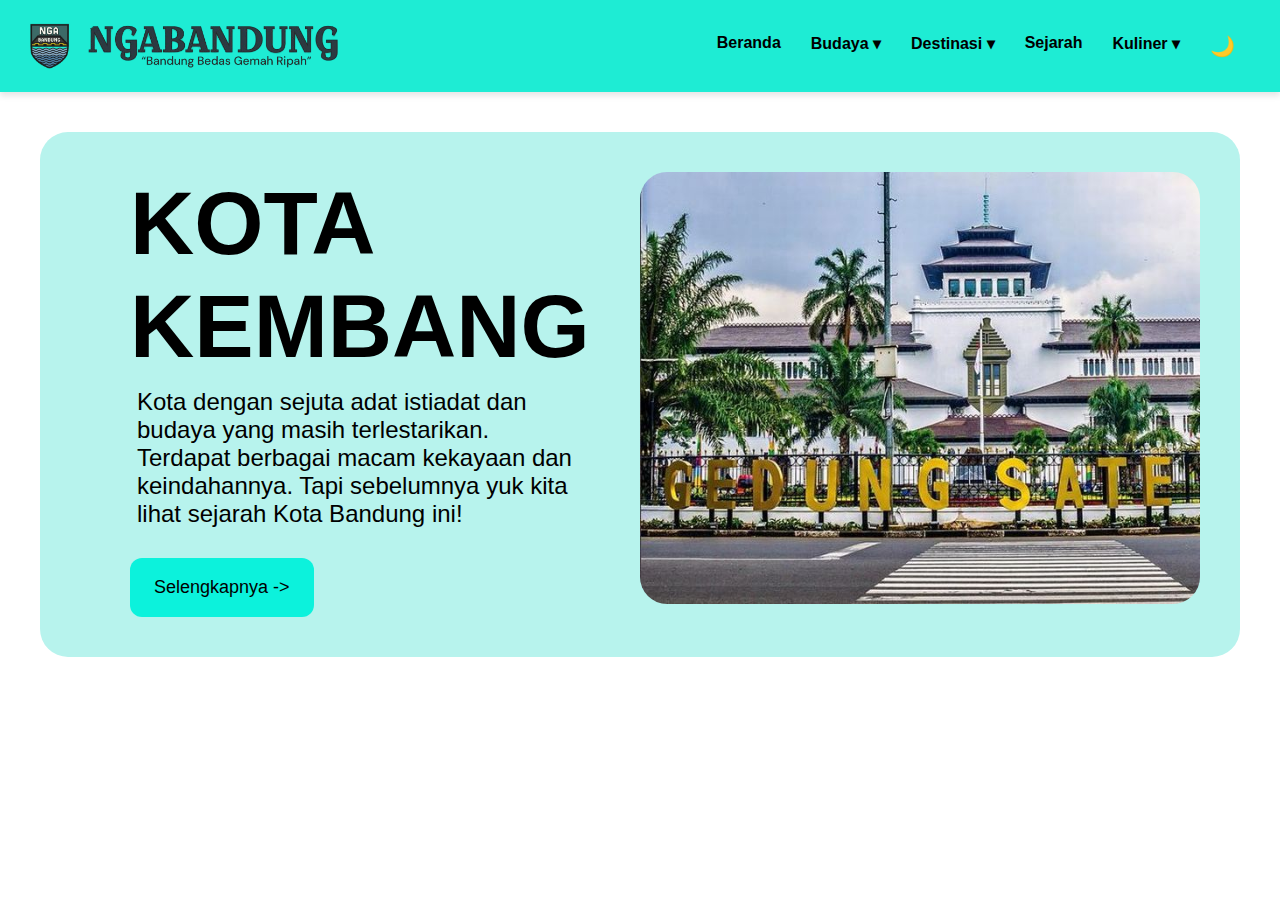
==== index.html @ 096ebb7b "Add files via upload" ====
<!DOCTYPE html>
<html lang="en">
<head>
    <meta charset="UTF-8">
    <meta name="viewport" content="width=device-width, initial-scale=1.0">
    <title>Ngabandung - ByteForce</title>
    <link rel="stylesheet" href="src/style/style.css">
</head>
<body>
    <nav class="navbar">
        <div class="logo-container">
            <img src="src/assets/Logo_Ngabandung-removebg-preview.png" alt="Logo NGABANDUNG" class="logo">
            <div class="logo-text">
                <img src="src/assets/NgabandungTulisan.png" alt="Tulisan Ngabandung">
            </div>
        </div>
        <ul class="nav-links">
            <li><a href="#">Beranda</a></li>
            <li><a href="#">Budaya ▾</a></li>
            <li><a href="#">Destinasi ▾</a></li>
            <li><a href="#">Sejarah</a></li>
            <li><a href="#">Kuliner ▾</a></li>
            <li><button class="toggle-mode">🌙</button></li>
        </ul>
    </nav>

    <header>
        <div class="header-container">
            <div class="header-deks">
                <h1>KOTA KEMBANG</h1>
                <p>Kota dengan sejuta adat istiadat dan budaya yang masih 
                terlestarikan. Terdapat berbagai macam kekayaan dan keindahannya.
                Tapi sebelumnya yuk kita lihat sejarah Kota Bandung ini!</p>
                <button class="header-button">Selengkapnya -></button>
            </div>
            <div class="header-gambar">
                <img src="src/assets/GedungSateBg.png" alt="">
            </div>
        </div>
    </header>
</body>
</html>
---- src/style/style.css ----
* {
    margin: 0;
    padding: 0;
    box-sizing: border-box;
    font-family: Arial, sans-serif;
}

.navbar {
    display: flex;
    justify-content: space-between;
    align-items: center;
    background-color: #1EECD4;
    padding: 15px 30px;
    box-shadow: 0px 4px 6px rgba(0, 0, 0, 0.1);
}

.logo-container {
    display: flex;
    align-items: center;
}

.logo {
    width: 40px;
    margin-right: 10px;
}

.logo-text img {
    width: 90%;
    max-width: 300px;
    font-weight: bold;
}

.nav-links {
    display: flex;
    list-style: none;
}

.nav-links li {
    margin: 0 15px;
}

.nav-links li a {
    text-decoration: none;
    color: black;
    font-weight: bold;
    transition: color 0.3s;
}

.nav-links li a:hover {
    color: #555;
}

.toggle-mode {
    background: none;
    border: none;
    font-size: 20px;
    cursor: pointer;
}

header {
    display: flex;
    justify-content: center;
}

.header-container{
    display: flex;
    width: 1300px;
    border-radius: 28px;
    background-color: #B7F3ED;
    margin: 40px;
    padding: 40px;
}

.header-container h1{
    font-size: 89px;
}

.header-deks{
    width: 472px;
    margin: 0px 50px;
}

.header-deks p{
    font-size: 24px;
    margin: 10px 7px 30px;
}

.header-button{
    display: inline-flex;
    align-items: center;
    justify-content: center;
    background-color: #0CF2DC; 
    color: black; 
    font-size: 18px;
    padding: 19px 24px;
    border-radius: 12px; 
    border: none;

    transition: background-color 0.3s ease;
}

.header-gambar img{
    width: 100%;
    max-width: 717px;
    border-radius: 27px;
}
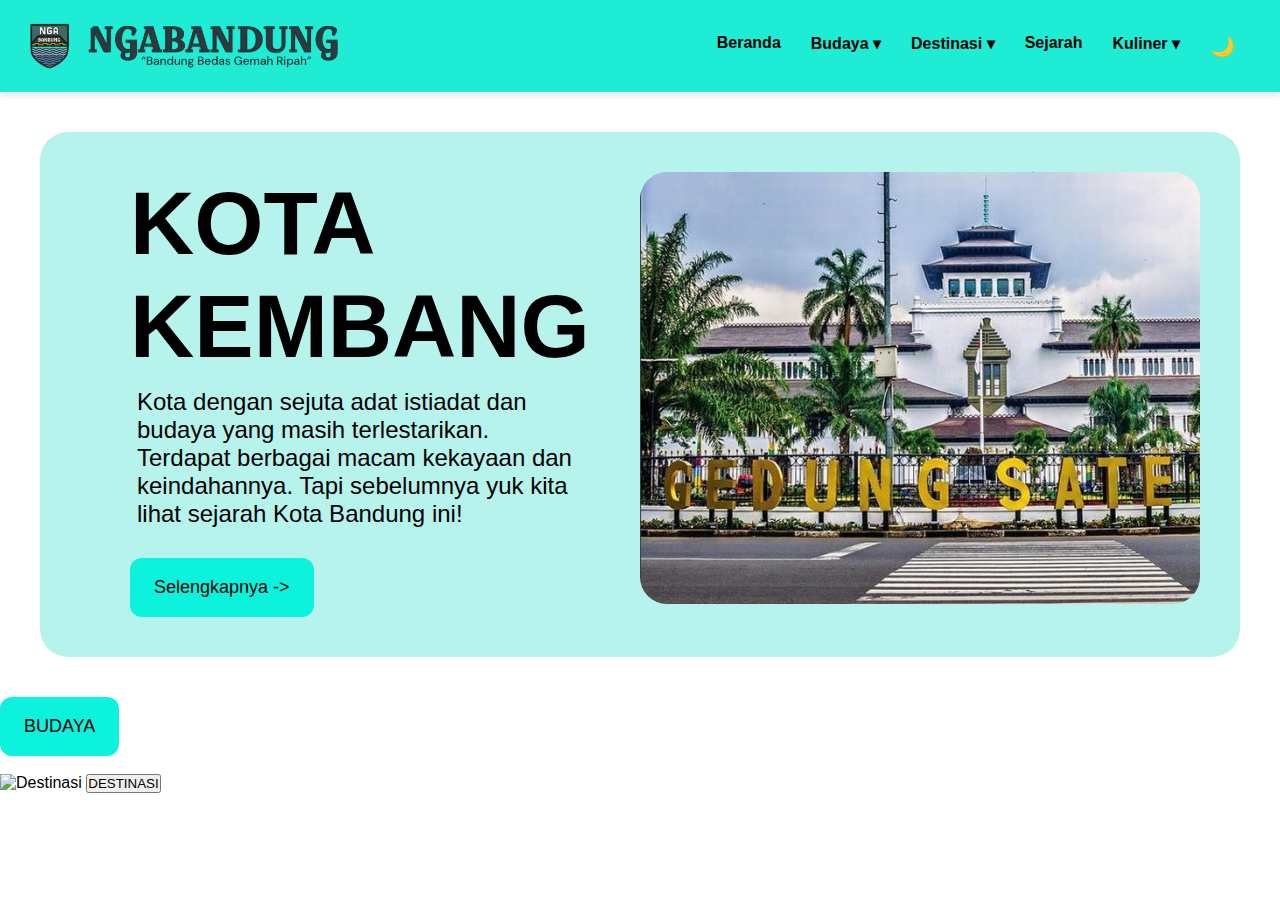
==== commit 8d588318: "Update index.html" ====
--- a/index.html
+++ b/index.html
@@ -25,7 +25,7 @@
     </nav>
 
     <header>
-        <div class="header-container">
+        <div class="header-container" class="gambarbg">
             <div class="header-deks">
                 <h1>KOTA KEMBANG</h1>
                 <p>Kota dengan sejuta adat istiadat dan budaya yang masih 
@@ -38,5 +38,38 @@
             </div>
         </div>
     </header>
+
+    <main>
+        <div class="budaya-container-kiri">
+            <div class="header-budaya">
+                <button class="header-button">BUDAYA</button>
+                <img src="src/assets/budaya//budaya-nari-removebg-preview.png" alt="">
+            </div>
+            <div class="gambar-budaya-container">
+                <div class="gambar-budaya" id="gambar-budaya">
+                    <img src="src/assets/budaya/Budaya-01.png" alt="">
+                    <img src="src/assets/budaya/Budaya-02.png" alt="">
+                    <img src="src/assets/budaya/Budaya-03.png" alt="">
+                </div>
+            </div>
+        </div>
+
+        <div class="destinasi-container">
+            <span class="pembatas"></span>
+            <div class="header-destinasi">
+                <img src="src/assets/destinasi/logo-destinasi.png" alt="Destinasi">
+                <button class="header-button-destinasi" class="Destinasi">DESTINASI</button>
+            </div>
+            <div class="gambar-destinasi-container">
+                <div class="gambar-destinasi" id="gambar-budaya">
+                    <img src="src/assets/budaya/Budaya-01.png" alt="">
+                    <img src="src/assets/budaya/Budaya-01.png" alt="">
+                    <img src="src/assets/budaya/Budaya-01.png" alt="">
+                </div>
+            </div>
+        </div>
+    </main>
+
+    <script src="src/script/script.js"></script>
 </body>
-</html>+</html>
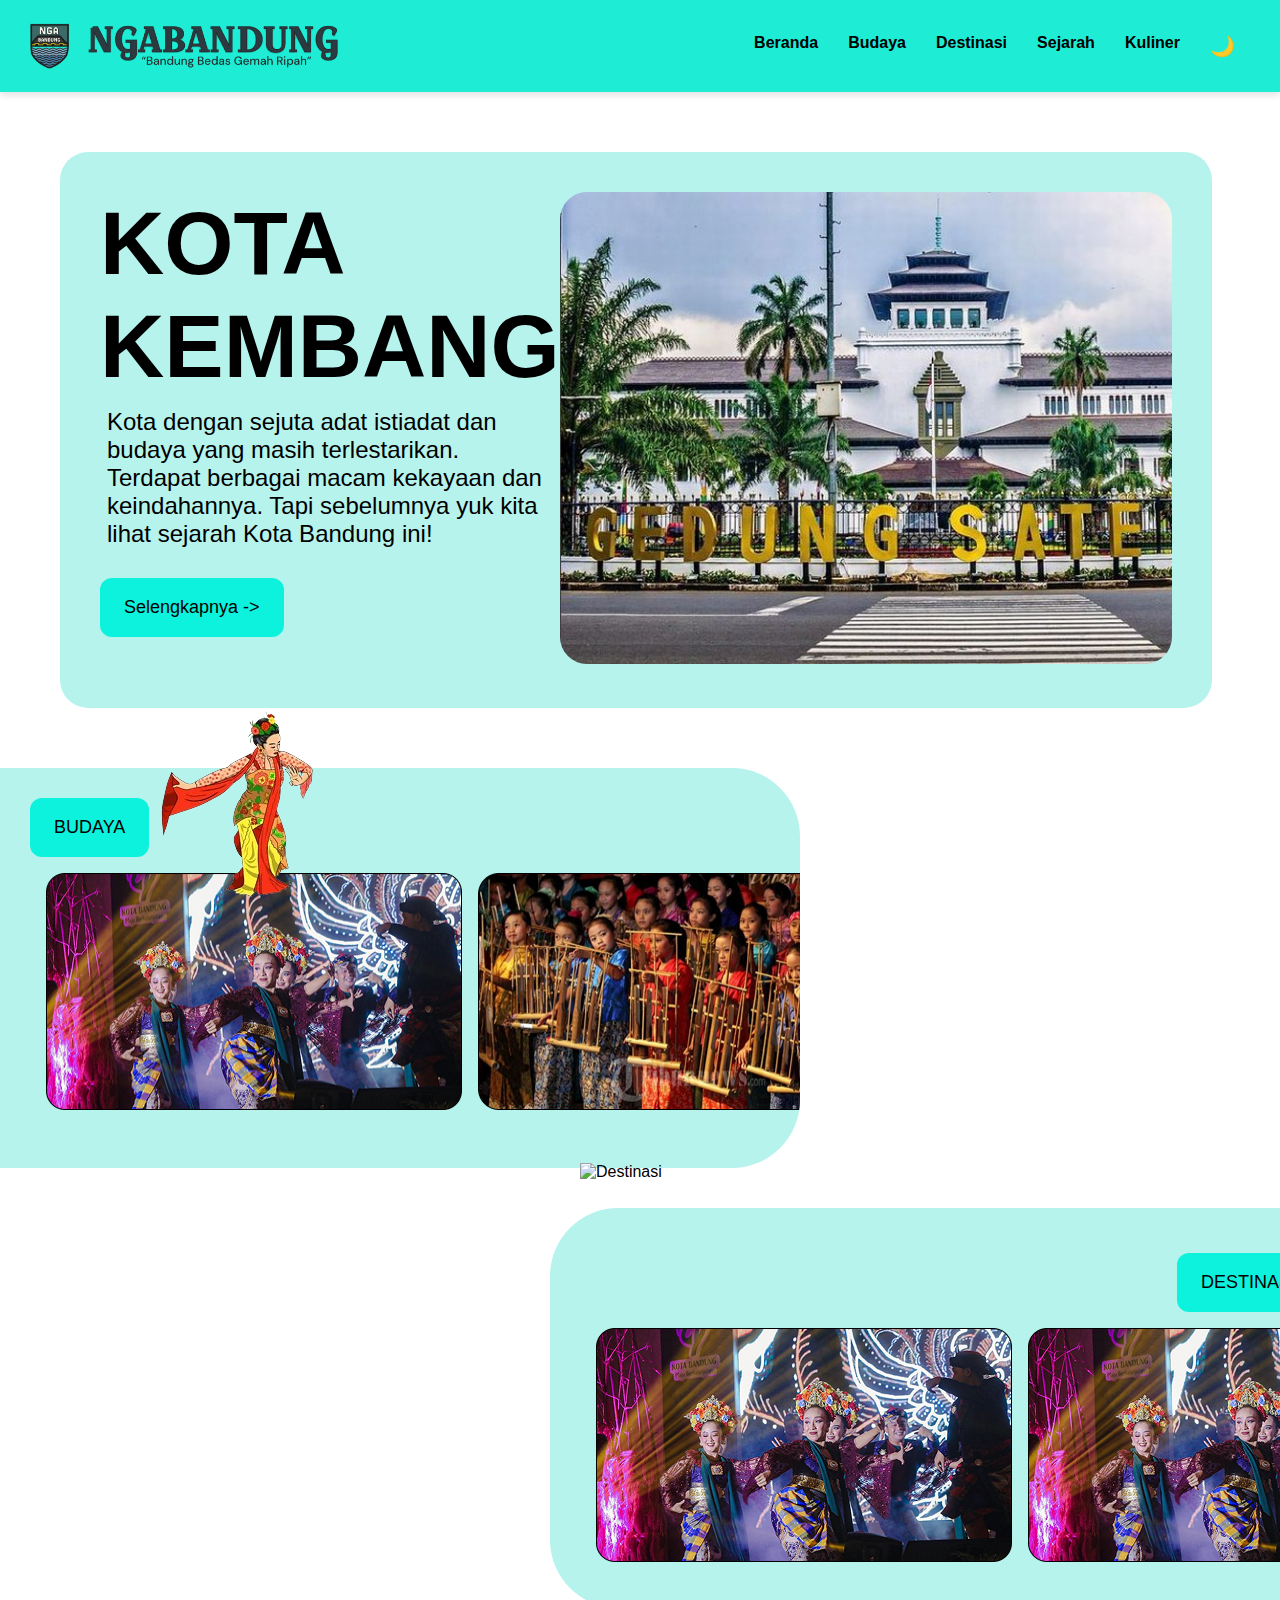
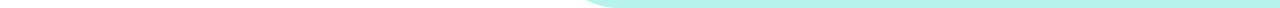
==== commit f9572f44: "initial commit" ====
--- a/index.html
+++ b/index.html
@@ -16,10 +16,10 @@
         </div>
         <ul class="nav-links">
             <li><a href="#">Beranda</a></li>
-            <li><a href="#">Budaya ▾</a></li>
-            <li><a href="#">Destinasi ▾</a></li>
+            <li><a href="#">Budaya</a></li>
+            <li><a href="#">Destinasi</a></li>
             <li><a href="#">Sejarah</a></li>
-            <li><a href="#">Kuliner ▾</a></li>
+            <li><a href="./kuliner.html">Kuliner</a></li>
             <li><button class="toggle-mode">🌙</button></li>
         </ul>
     </nav>
--- a/src/style/style.css
+++ b/src/style/style.css
@@ -5,6 +5,12 @@
     font-family: Arial, sans-serif;
 }
 
+/* body{
+    background-image: url('../assets/GedungSateBeranda.png');
+  background-repeat: no-repeat;
+  background-size: cover;
+} */
+
 .navbar {
     display: flex;
     justify-content: space-between;
@@ -57,19 +63,24 @@
     cursor: pointer;
 }
 
-header {
+/* header {
     display: flex;
     justify-content: center;
-}
+} */
 
 .header-container{
     display: flex;
-    width: 1300px;
+    justify-content: space-between;
+    width: 90%;
+    max-width: 1400px;
     border-radius: 28px;
     background-color: #B7F3ED;
-    margin: 40px;
+    margin: 60px;
     padding: 40px;
-}
+    /* position: relative; */
+    /* position: absolute; */
+}
+
 
 .header-container h1{
     font-size: 89px;
@@ -77,7 +88,7 @@
 
 .header-deks{
     width: 472px;
-    margin: 0px 50px;
+    margin: 0px 0px;
 }
 
 .header-deks p{
@@ -99,8 +110,112 @@
     transition: background-color 0.3s ease;
 }
 
+.header-button:hover{
+    background-color: #88c5eb;
+}
+
 .header-gambar img{
     width: 100%;
     max-width: 717px;
     border-radius: 27px;
 }
+
+.budaya-container-kiri{
+    background-color: #B7F3ED;
+    width: 800px;
+    height: 400px;
+    border-radius: 0px 68px 68px 0px;
+    /* opacity: 78%; */
+    padding: 30px;
+    overflow: hidden;
+}
+
+.gambar-budaya-container{
+    display: flex;
+}
+
+.header-budaya img{
+    position: absolute;
+    margin-top: -90px;
+    z-index: 1;
+}
+
+.gambar-budaya{
+    display: flex;
+    flex-shrink: 0;
+    gap: 1rem;
+    padding: 1rem;
+    animation: inifinite-scroll-kiri 8s linear infinite;
+}
+
+@keyframes inifinite-scroll-kiri {
+    from{
+        transform: translateX(0);
+    }
+    to{
+        transform: translateX(-100%);
+    }
+}
+
+.destinasi-container{
+    background-color: #B7F3ED;
+    width: 800px;
+    margin-top: 40px;
+    height: 400px;
+    border-radius: 68px 0px 0px 68px; 
+    padding: 30px;
+    right: 0;
+    margin-left: 550px;
+
+
+    align-content: end;
+    overflow: hidden;
+}
+
+.header-button-destinasi {
+    display: flex;
+    background-color: #0CF2DC; 
+    color: black; 
+    font-size: 18px;
+    padding: 19px 24px;
+    border-radius: 12px; 
+    border: none;
+    transition: background-color 0.3s ease;
+
+    margin-left: auto; /* Memindahkan ke kanan jika parent-nya flex */
+}
+
+.header-destinasi img{
+    position: absolute;
+    margin-top: -90px;
+    z-index: 9;
+}
+
+.header-destinasi{
+    display: flex;
+}
+
+.pembatas{
+    width: 500px;
+}
+
+.gambar-destinasi-container{
+    display: flex;
+}
+
+.gambar-destinasi{
+    display: flex;  
+    flex-shrink: 0;
+    gap: 1rem;
+    padding: 1rem;
+    animation: inifinite-scroll-kanan 8s linear infinite;
+}
+
+@keyframes inifinite-scroll-kanan {
+    from{
+        transform: translateX(-100%);
+    }
+    to{
+        transform: translateX(0);
+    }
+}
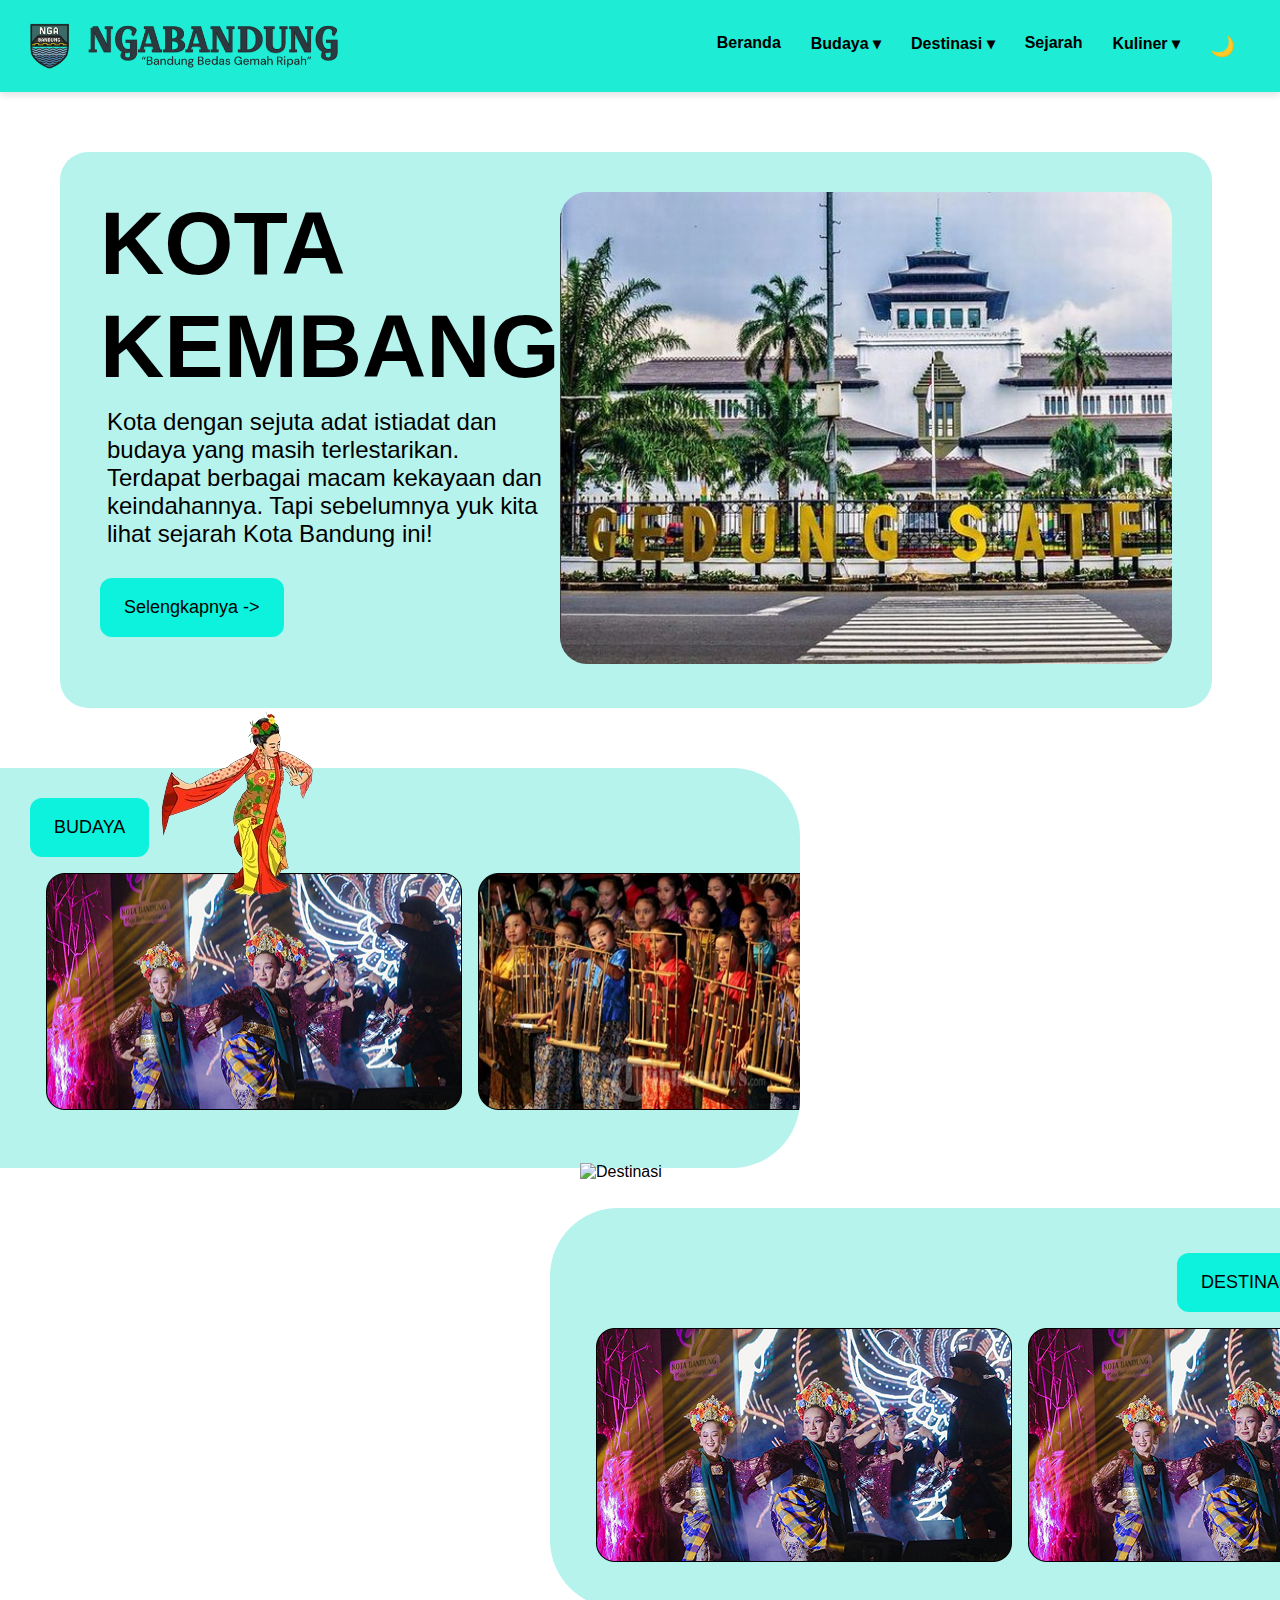
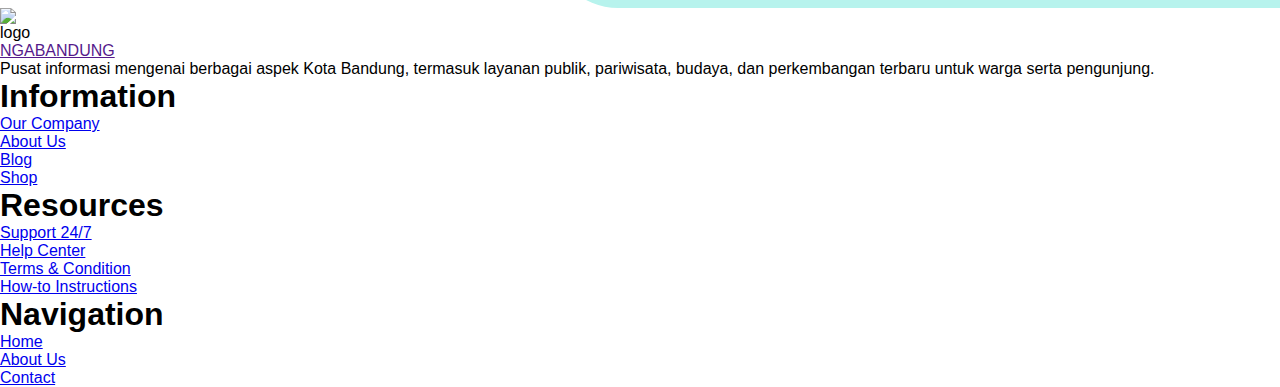
==== commit 9b4f57ca: "Update index.html" ====
--- a/index.html
+++ b/index.html
@@ -16,10 +16,10 @@
         </div>
         <ul class="nav-links">
             <li><a href="#">Beranda</a></li>
-            <li><a href="#">Budaya</a></li>
-            <li><a href="#">Destinasi</a></li>
+            <li><a href="#">Budaya ▾</a></li>
+            <li><a href="#">Destinasi ▾</a></li>
             <li><a href="#">Sejarah</a></li>
-            <li><a href="./kuliner.html">Kuliner</a></li>
+            <li><a href="#">Kuliner ▾</a></li>
             <li><button class="toggle-mode">🌙</button></li>
         </ul>
     </nav>
@@ -71,5 +71,92 @@
     </main>
 
     <script src="src/script/script.js"></script>
+     <footer>
+            <div class="container">
+              <div class="profile">
+                <div class="logo">
+                  <img src="" alt="logo" />
+                  <a href="">NGABANDUNG</a>
+                </div>
+      
+                <!-- Short About -->
+                <p>
+                  Pusat informasi mengenai berbagai aspek Kota Bandung, termasuk layanan publik, pariwisata, budaya, dan perkembangan terbaru untuk warga serta pengunjung.
+                </p>
+      
+                <!-- Social Media -->
+                <div class="social-media-container">
+                  <div class="social-media">
+                    <box-icon color="#fff" type="logo" name="instagram"></box-icon>
+                  </div>
+                  <div class="social-media">
+                    <box-icon color="#fff" name="youtube" type="logo"></box-icon>
+                  </div>
+                  <div class="social-media">
+                    <box-icon
+                      color="#fff"
+                      name="facebook-circle"
+                      type="logo"
+                    ></box-icon>
+                  </div>
+                  <div class="social-media">
+                    <box-icon color="#fff" type="logo" name="tiktok"></box-icon>
+                  </div>
+                </div>
+              </div>
+      
+              <div class="link-container">
+                <div class="information">
+                  <h1>Information</h1>
+                  <ul>
+                    <li>
+                      <a href="#">Our Company</a>
+                    </li>
+                    <li>
+                      <a href="#">About Us</a>
+                    </li>
+                    <li>
+                      <a href="#">Blog</a>
+                    </li>
+                    <li>
+                      <a href="#">Shop</a>
+                    </li>
+                  </ul>
+                </div>
+      
+                <div class="resource">
+                  <h1>Resources</h1>
+                  <ul>
+                    <li>
+                      <a href="#">Support 24/7</a>
+                    </li>
+                    <li>
+                      <a href="#">Help Center</a>
+                    </li>
+                    <li>
+                      <a href="#">Terms & Condition</a>
+                    </li>
+                    <li>
+                      <a href="#">How-to Instructions</a>
+                    </li>
+                  </ul>
+                </div>
+      
+                <div class="navigation">
+                <h1>Navigation</h1>
+                <ul>
+                    <li>
+                    <a href="#">Home</a>
+                    </li>
+                    <a href="#">About Us</a>
+                    </li>
+                    <li>
+                    <a href="#">Contact</a>
+                    </li>
+                </ul>
+                </div>
+            </div>
+            </div>
+        </footer>
 </body>
 </html>
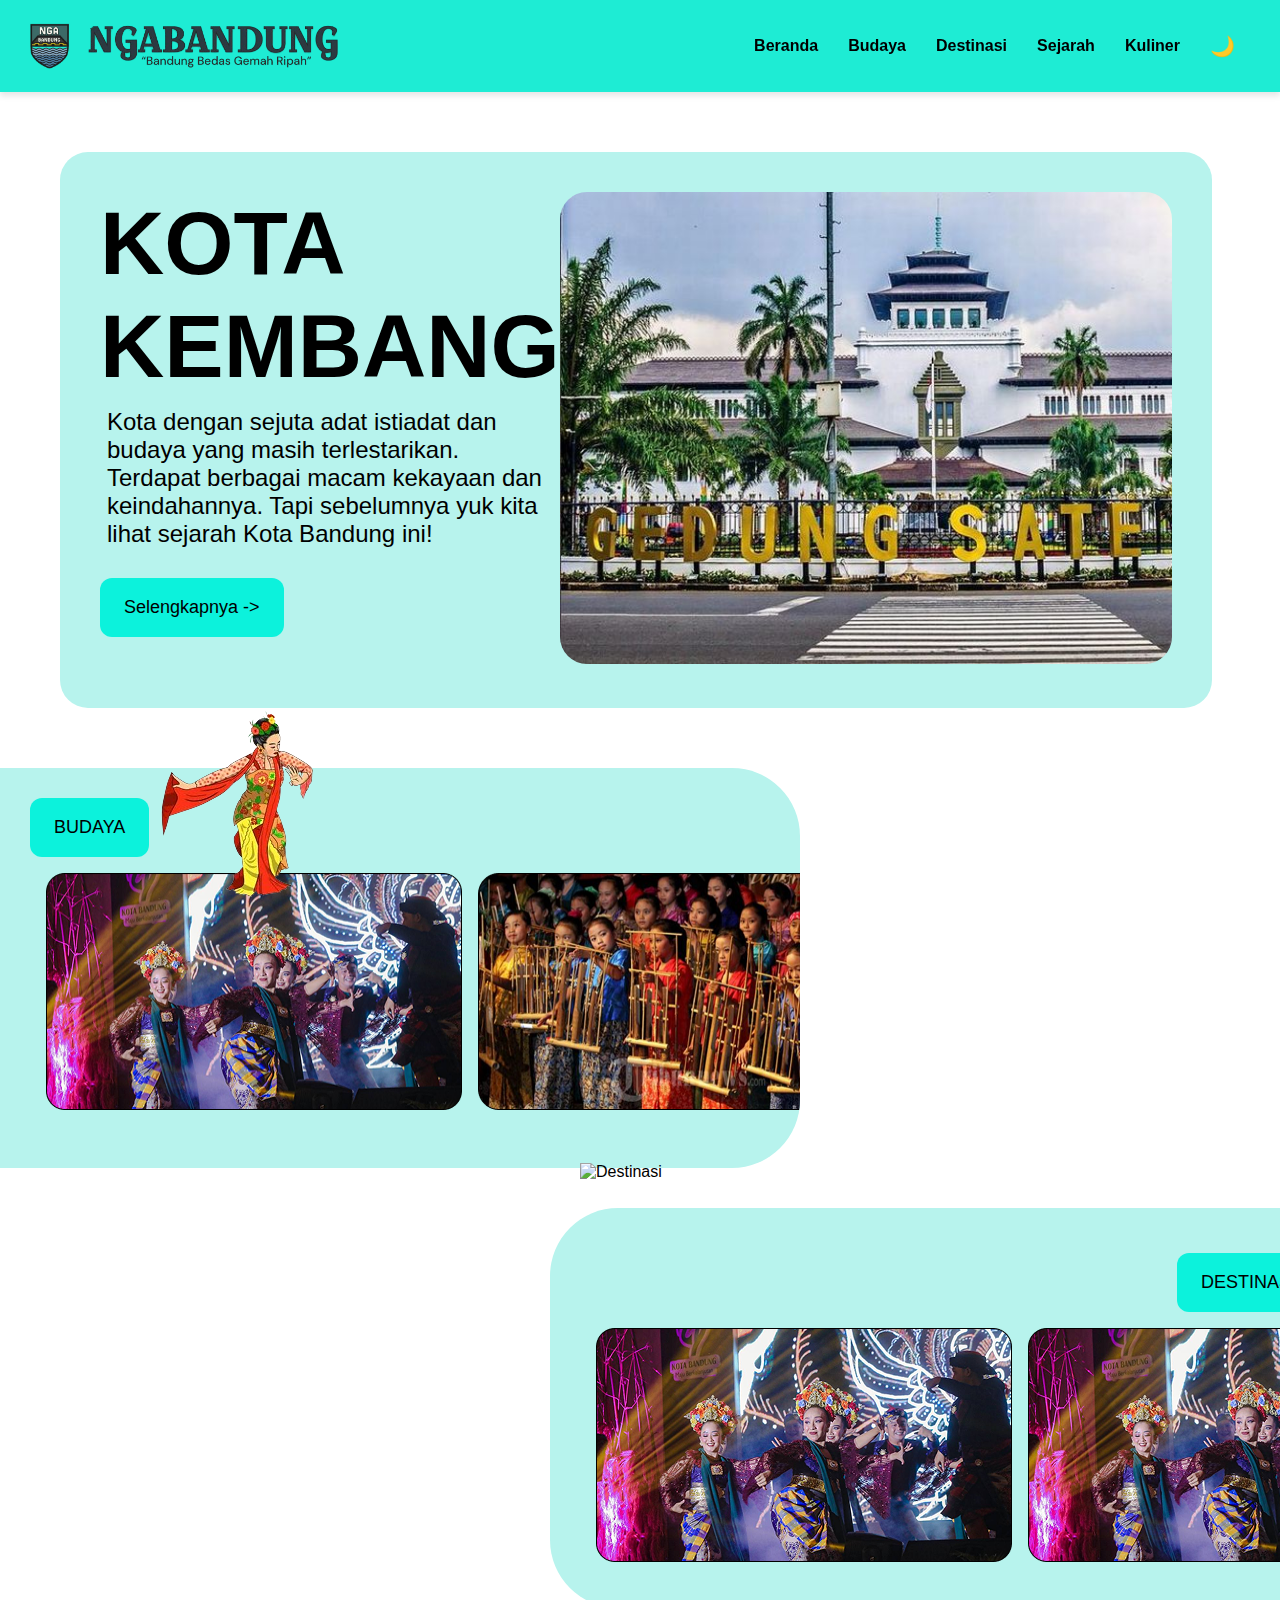
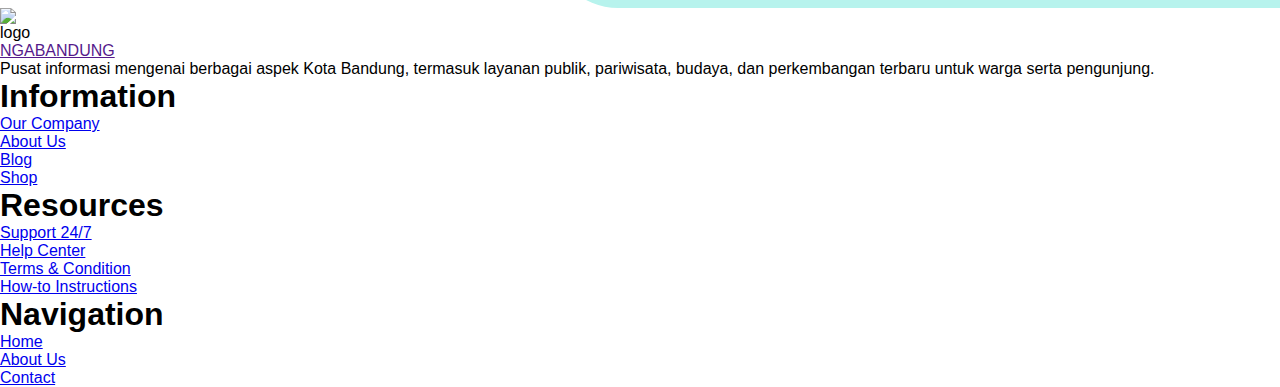
==== commit 88648b5d: "Merge branch 'main' of https://github.com/Wqworld/Ngabandung" ====
--- a/index.html
+++ b/index.html
@@ -16,10 +16,10 @@
         </div>
         <ul class="nav-links">
             <li><a href="#">Beranda</a></li>
-            <li><a href="#">Budaya ▾</a></li>
-            <li><a href="#">Destinasi ▾</a></li>
+            <li><a href="#">Budaya</a></li>
+            <li><a href="#">Destinasi</a></li>
             <li><a href="#">Sejarah</a></li>
-            <li><a href="#">Kuliner ▾</a></li>
+            <li><a href="./kuliner.html">Kuliner</a></li>
             <li><button class="toggle-mode">🌙</button></li>
         </ul>
     </nav>
--- a/src/style/style.css
+++ b/src/style/style.css
@@ -5,62 +5,64 @@
     font-family: Arial, sans-serif;
 }
 
-/* body{
-    background-image: url('../assets/GedungSateBeranda.png');
-  background-repeat: no-repeat;
-  background-size: cover;
-} */
+body{
+    overflow-x: hidden;
+}
 
 .navbar {
-    display: flex;
-    justify-content: space-between;
-    align-items: center;
-    background-color: #1EECD4;
-    padding: 15px 30px;
-    box-shadow: 0px 4px 6px rgba(0, 0, 0, 0.1);
+  display: flex;
+  justify-content: space-between;
+  align-items: center;
+  background-color: #1eecd4;
+  padding: 15px 30px;
+  box-shadow: 0px 4px 6px rgba(0, 0, 0, 0.1);
+  position: sticky;
+  top: 0;
+  z-index: 1000;
 }
 
 .logo-container {
-    display: flex;
-    align-items: center;
+  display: flex;
+  align-items: center;
 }
 
 .logo {
-    width: 40px;
-    margin-right: 10px;
+  width: 40px;
+  margin-right: 10px;
 }
 
 .logo-text img {
-    width: 90%;
-    max-width: 300px;
-    font-weight: bold;
+  width: 90%;
+  max-width: 300px;
+  font-weight: bold;
 }
 
 .nav-links {
-    display: flex;
-    list-style: none;
+  display: flex;
+  list-style: none;
+  align-items: center;
 }
 
 .nav-links li {
-    margin: 0 15px;
+  margin: 0 15px;
 }
 
 .nav-links li a {
-    text-decoration: none;
-    color: black;
-    font-weight: bold;
-    transition: color 0.3s;
+  text-decoration: none;
+  color: black;
+  font-weight: bold;
+  transition: color 0.3s;
 }
 
 .nav-links li a:hover {
-    color: #555;
+  color: #555;
 }
 
 .toggle-mode {
-    background: none;
-    border: none;
-    font-size: 20px;
-    cursor: pointer;
+  background: none;
+  border: none;
+  font-size: 20px;
+  cursor: pointer;
 }
 
 /* header {
@@ -68,147 +70,145 @@
     justify-content: center;
 } */
 
-.header-container{
-    display: flex;
-    justify-content: space-between;
-    width: 90%;
-    max-width: 1400px;
-    border-radius: 28px;
-    background-color: #B7F3ED;
-    margin: 60px;
-    padding: 40px;
-    /* position: relative; */
-    /* position: absolute; */
-}
-
-
-.header-container h1{
-    font-size: 89px;
-}
-
-.header-deks{
-    width: 472px;
-    margin: 0px 0px;
-}
-
-.header-deks p{
-    font-size: 24px;
-    margin: 10px 7px 30px;
-}
-
-.header-button{
-    display: inline-flex;
-    align-items: center;
-    justify-content: center;
-    background-color: #0CF2DC; 
-    color: black; 
-    font-size: 18px;
-    padding: 19px 24px;
-    border-radius: 12px; 
-    border: none;
-
-    transition: background-color 0.3s ease;
-}
-
-.header-button:hover{
-    background-color: #88c5eb;
-}
-
-.header-gambar img{
-    width: 100%;
-    max-width: 717px;
-    border-radius: 27px;
-}
-
-.budaya-container-kiri{
-    background-color: #B7F3ED;
-    width: 800px;
-    height: 400px;
-    border-radius: 0px 68px 68px 0px;
-    /* opacity: 78%; */
-    padding: 30px;
-    overflow: hidden;
-}
-
-.gambar-budaya-container{
-    display: flex;
-}
-
-.header-budaya img{
-    position: absolute;
-    margin-top: -90px;
-    z-index: 1;
-}
-
-.gambar-budaya{
-    display: flex;
-    flex-shrink: 0;
-    gap: 1rem;
-    padding: 1rem;
-    animation: inifinite-scroll-kiri 8s linear infinite;
+.header-container {
+  display: flex;
+  justify-content: space-between;
+  width: 90%;
+  max-width: 1400px;
+  border-radius: 28px;
+  background-color: #b7f3ed;
+  margin: 60px;
+  padding: 40px;
+  /* position: relative; */
+  /* position: absolute; */
+}
+
+.header-container h1 {
+  font-size: 89px;
+}
+
+.header-deks {
+  width: 472px;
+  margin: 0px 0px;
+}
+
+.header-deks p {
+  font-size: 24px;
+  margin: 10px 7px 30px;
+}
+
+.header-button {
+  display: inline-flex;
+  align-items: center;
+  justify-content: center;
+  background-color: #0cf2dc;
+  color: black;
+  font-size: 18px;
+  padding: 19px 24px;
+  border-radius: 12px;
+  border: none;
+
+  transition: background-color 0.3s ease;
+}
+
+.header-button:hover {
+  background-color: #88c5eb;
+}
+
+.header-gambar img {
+  width: 100%;
+  max-width: 717px;
+  border-radius: 27px;
+}
+
+.budaya-container-kiri {
+  background-color: #b7f3ed;
+  width: 800px;
+  height: 400px;
+  border-radius: 0px 68px 68px 0px;
+  /* opacity: 78%; */
+  padding: 30px;
+  overflow: hidden;
+}
+
+.gambar-budaya-container {
+  display: flex;
+}
+
+.header-budaya img {
+  position: absolute;
+  margin-top: -90px;
+  z-index: 1;
+}
+
+.gambar-budaya {
+  display: flex;
+  flex-shrink: 0;
+  gap: 1rem;
+  padding: 1rem;
+  animation: inifinite-scroll-kiri 8s linear infinite;
 }
 
 @keyframes inifinite-scroll-kiri {
-    from{
-        transform: translateX(0);
-    }
-    to{
-        transform: translateX(-100%);
-    }
-}
-
-.destinasi-container{
-    background-color: #B7F3ED;
-    width: 800px;
-    margin-top: 40px;
-    height: 400px;
-    border-radius: 68px 0px 0px 68px; 
-    padding: 30px;
-    right: 0;
-    margin-left: 550px;
-
-
-    align-content: end;
-    overflow: hidden;
+  from {
+    transform: translateX(0);
+  }
+  to {
+    transform: translateX(-100%);
+  }
+}
+
+.destinasi-container {
+  background-color: #b7f3ed;
+  width: 800px;
+  margin-top: 40px;
+  height: 400px;
+  border-radius: 68px 0px 0px 68px;
+  padding: 30px;
+  right: 0;
+  margin-left: 550px;
+
+  align-content: end;
+  overflow: hidden;
 }
 
 .header-button-destinasi {
-    display: flex;
-    background-color: #0CF2DC; 
-    color: black; 
-    font-size: 18px;
-    padding: 19px 24px;
-    border-radius: 12px; 
-    border: none;
-    transition: background-color 0.3s ease;
-
-    margin-left: auto; /* Memindahkan ke kanan jika parent-nya flex */
-}
-
-.header-destinasi img{
-    position: absolute;
-    margin-top: -90px;
-    z-index: 9;
-}
-
-.header-destinasi{
-    display: flex;
-}
-
-.pembatas{
-    width: 500px;
-}
-
-.gambar-destinasi-container{
-    display: flex;
-}
-
-.gambar-destinasi{
-    display: flex;  
-    flex-shrink: 0;
-    gap: 1rem;
-    padding: 1rem;
-    animation: inifinite-scroll-kanan 8s linear infinite;
+  display: flex;
+  background-color: #0cf2dc;
+  color: black;
+  font-size: 18px;
+  padding: 19px 24px;
+  border-radius: 12px;
+  border: none;
+  transition: background-color 0.3s ease;
+
+  margin-left: auto; /* Memindahkan ke kanan jika parent-nya flex */
+}
+
+.header-destinasi img {
+  position: absolute;
+  margin-top: -90px;
+  z-index: 9;
+}
+
+.header-destinasi {
+  display: flex;
+}
+
+.pembatas {
+  width: 500px;
+}
+
+.gambar-destinasi-container {
+  display: flex;
+}
+
+.gambar-destinasi {
+  display: flex;
+  flex-shrink: 0;
+  gap: 1rem;
+  padding: 1rem;
+  animation: inifinite-scroll-kanan 8s linear infinite;
 }
 
 @keyframes inifinite-scroll-kanan {
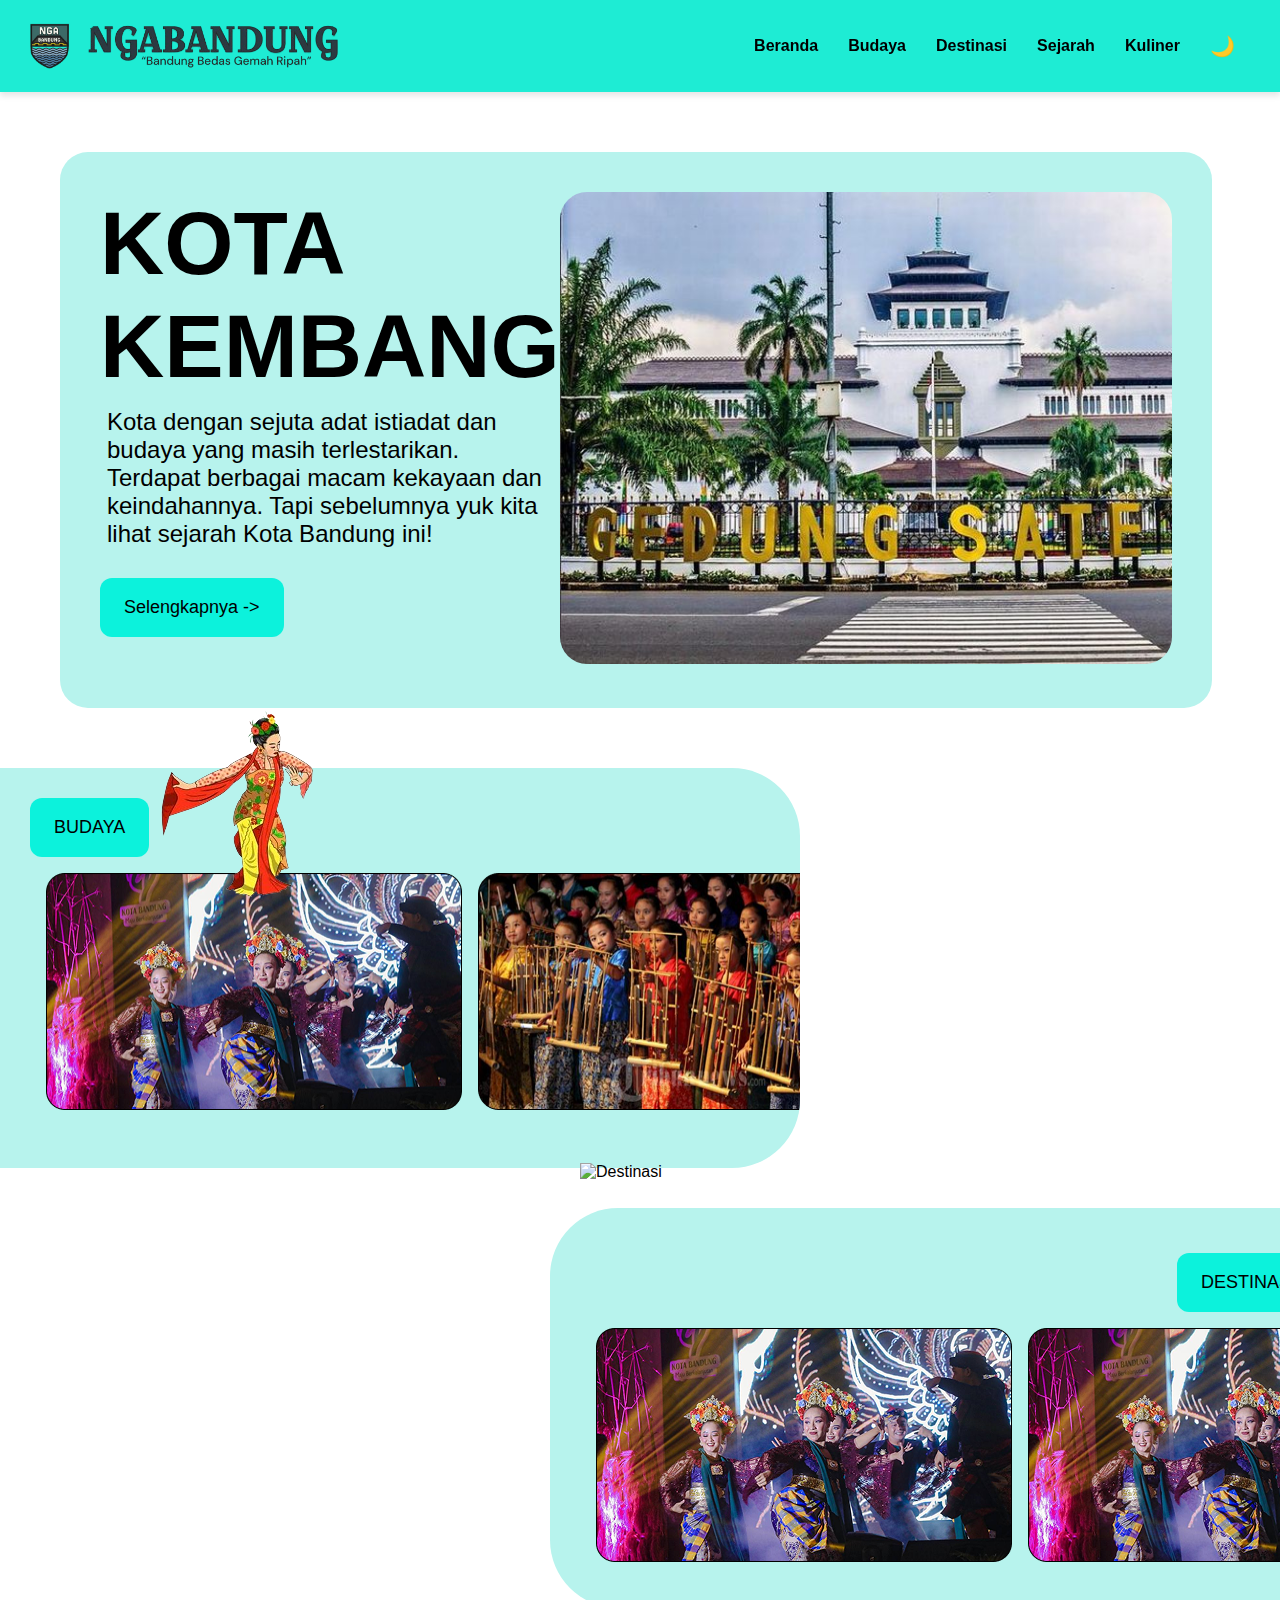
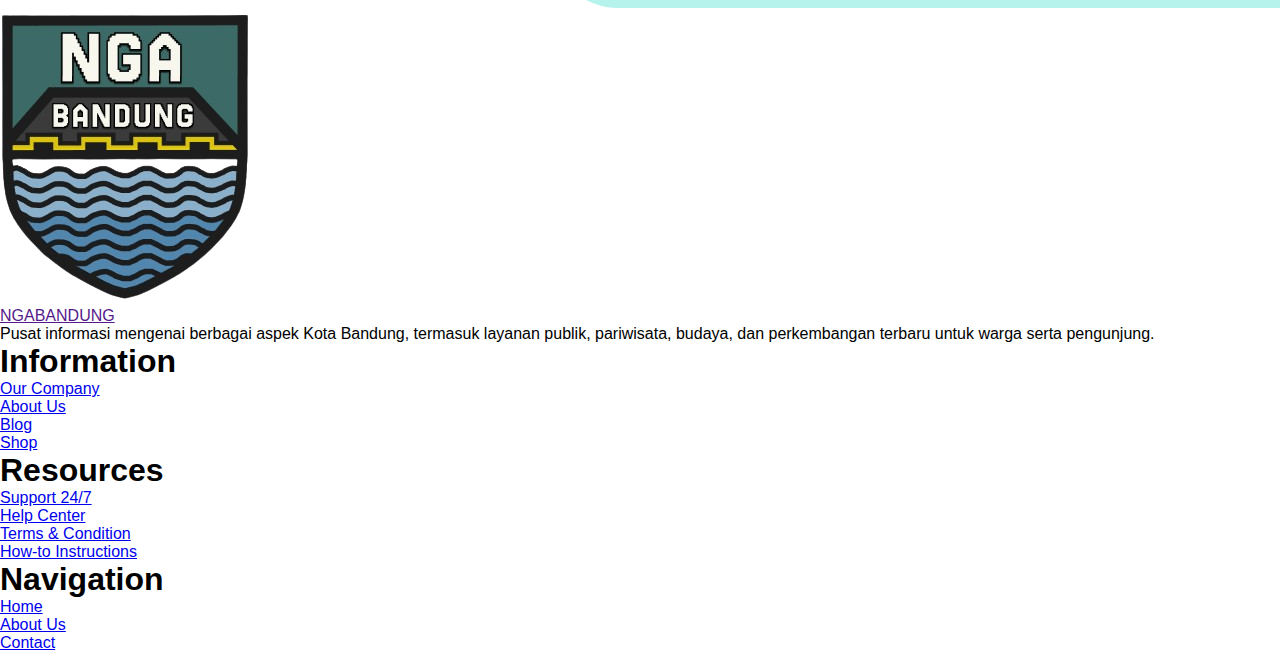
==== commit d6638cae: "Update index.html" ====
--- a/index.html
+++ b/index.html
@@ -75,7 +75,7 @@
             <div class="container">
               <div class="profile">
                 <div class="logo">
-                  <img src="" alt="logo" />
+                  <img src="src/assets/Logo_Ngabandung-removebg-preview.png" alt="logo" />
                   <a href="">NGABANDUNG</a>
                 </div>
       
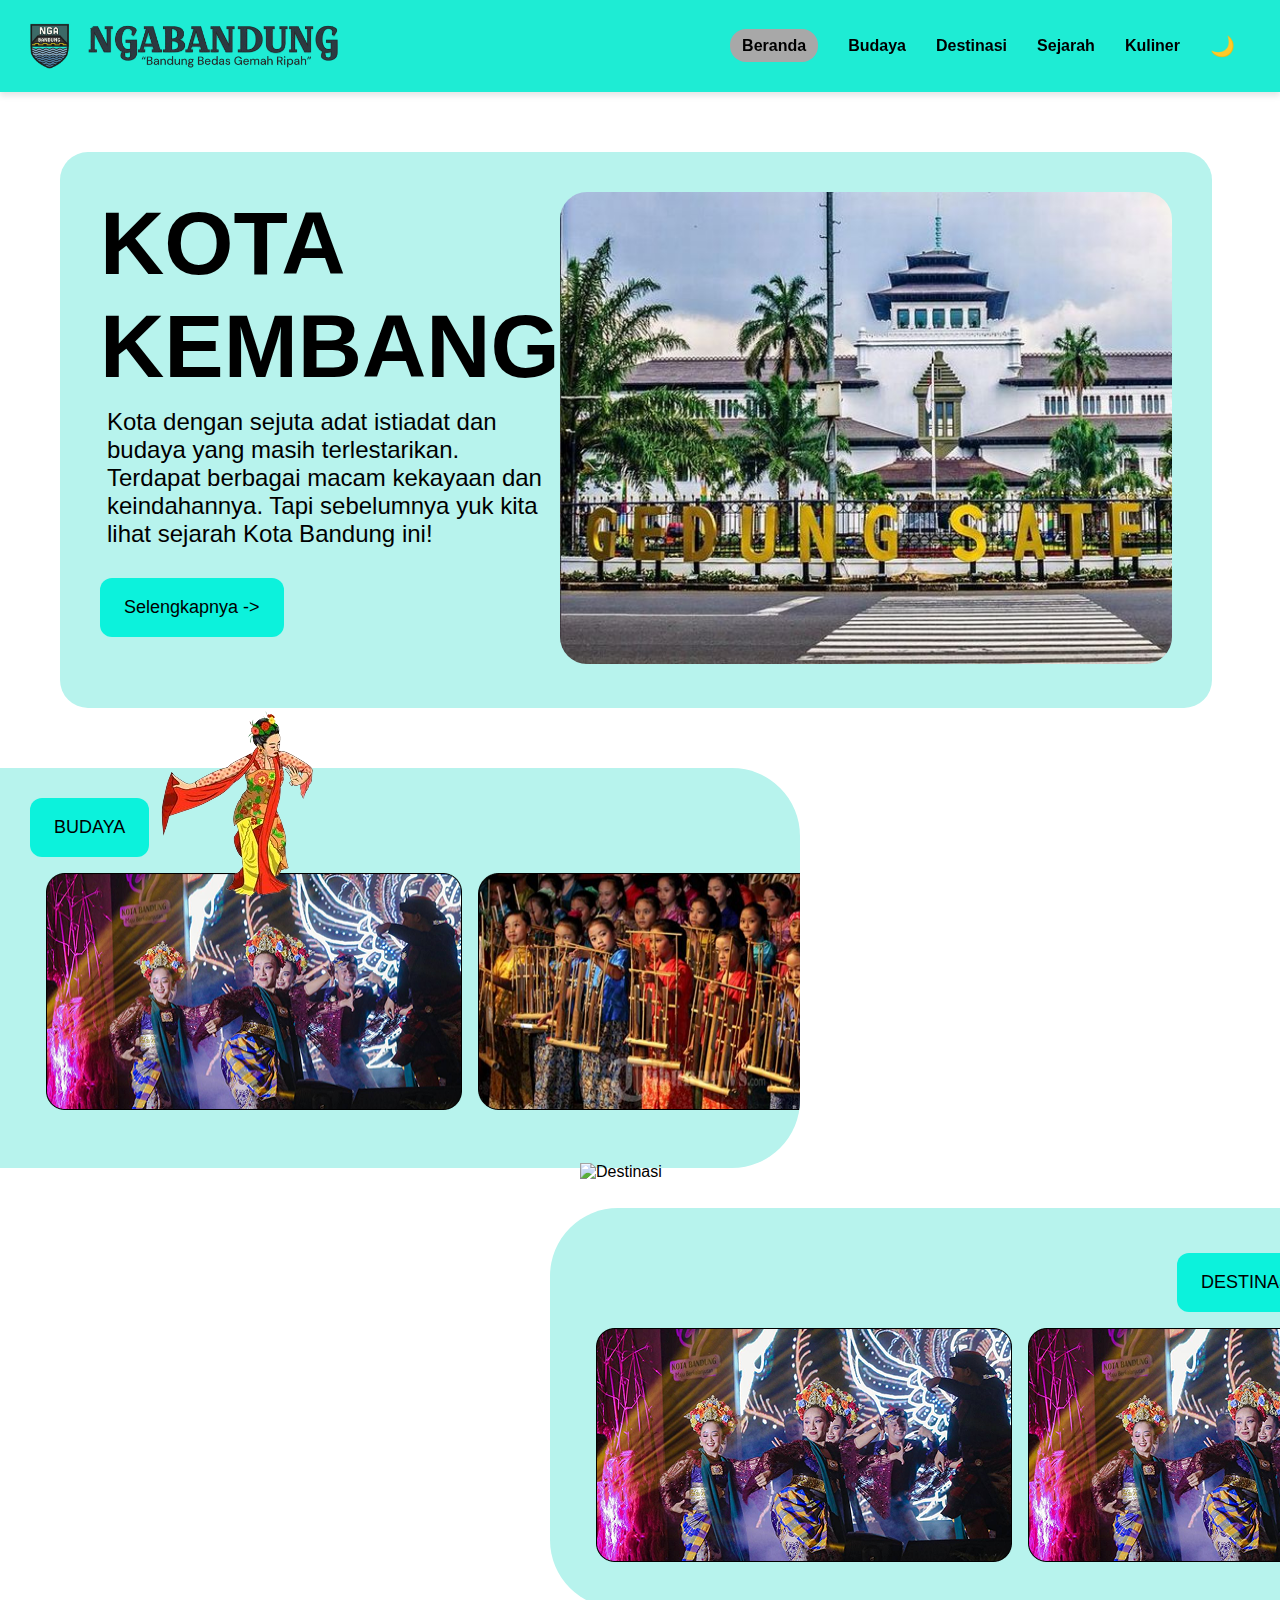
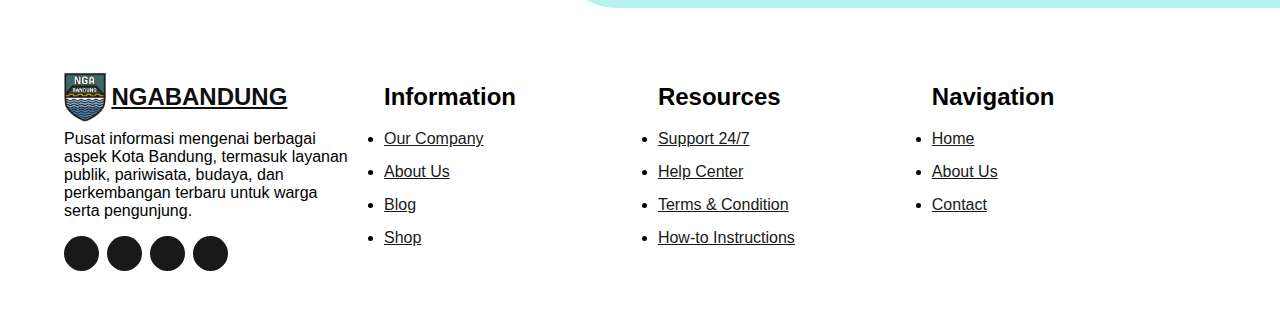
==== commit ec08a49f: "destinasi batch" ====
--- a/index.html
+++ b/index.html
@@ -1,162 +1,182 @@
 <!DOCTYPE html>
 <html lang="en">
-<head>
-    <meta charset="UTF-8">
-    <meta name="viewport" content="width=device-width, initial-scale=1.0">
+  <head>
+    <meta charset="UTF-8" />
+    <meta name="viewport" content="width=device-width, initial-scale=1.0" />
     <title>Ngabandung - ByteForce</title>
-    <link rel="stylesheet" href="src/style/style.css">
-</head>
-<body>
+    <link rel="stylesheet" href="src/style/style.css" />
+  </head>
+  <body>
     <nav class="navbar">
-        <div class="logo-container">
-            <img src="src/assets/Logo_Ngabandung-removebg-preview.png" alt="Logo NGABANDUNG" class="logo">
-            <div class="logo-text">
-                <img src="src/assets/NgabandungTulisan.png" alt="Tulisan Ngabandung">
-            </div>
+      <div class="logo-container">
+        <img
+          src="src/assets/Logo_Ngabandung-removebg-preview.png"
+          alt="Logo NGABANDUNG"
+          class="logo"
+        />
+        <div class="logo-text">
+          <img
+            src="src/assets/NgabandungTulisan.png"
+            alt="Tulisan Ngabandung"
+          />
         </div>
-        <ul class="nav-links">
-            <li><a href="#">Beranda</a></li>
-            <li><a href="#">Budaya</a></li>
-            <li><a href="#">Destinasi</a></li>
-            <li><a href="#">Sejarah</a></li>
-            <li><a href="./kuliner.html">Kuliner</a></li>
-            <li><button class="toggle-mode">🌙</button></li>
-        </ul>
+      </div>
+      <ul class="nav-links">
+        <li><a href="#" class="active">Beranda</a></li>
+        <li><a href="#">Budaya</a></li>
+        <li><a href="./destinasi.html">Destinasi</a></li>
+        <li><a href="#">Sejarah</a></li>
+        <li><a href="./kuliner.html">Kuliner</a></li>
+        <li><button class="toggle-mode">🌙</button></li>
+      </ul>
     </nav>
 
     <header>
-        <div class="header-container" class="gambarbg">
-            <div class="header-deks">
-                <h1>KOTA KEMBANG</h1>
-                <p>Kota dengan sejuta adat istiadat dan budaya yang masih 
-                terlestarikan. Terdapat berbagai macam kekayaan dan keindahannya.
-                Tapi sebelumnya yuk kita lihat sejarah Kota Bandung ini!</p>
-                <button class="header-button">Selengkapnya -></button>
-            </div>
-            <div class="header-gambar">
-                <img src="src/assets/GedungSateBg.png" alt="">
-            </div>
+      <div class="header-container" class="gambarbg">
+        <div class="header-deks">
+          <h1>KOTA KEMBANG</h1>
+          <p>
+            Kota dengan sejuta adat istiadat dan budaya yang masih
+            terlestarikan. Terdapat berbagai macam kekayaan dan keindahannya.
+            Tapi sebelumnya yuk kita lihat sejarah Kota Bandung ini!
+          </p>
+          <button class="header-button">Selengkapnya -></button>
         </div>
+        <div class="header-gambar">
+          <img src="src/assets/GedungSateBg.png" alt="" />
+        </div>
+      </div>
     </header>
 
     <main>
-        <div class="budaya-container-kiri">
-            <div class="header-budaya">
-                <button class="header-button">BUDAYA</button>
-                <img src="src/assets/budaya//budaya-nari-removebg-preview.png" alt="">
-            </div>
-            <div class="gambar-budaya-container">
-                <div class="gambar-budaya" id="gambar-budaya">
-                    <img src="src/assets/budaya/Budaya-01.png" alt="">
-                    <img src="src/assets/budaya/Budaya-02.png" alt="">
-                    <img src="src/assets/budaya/Budaya-03.png" alt="">
-                </div>
-            </div>
+      <div class="budaya-container-kiri">
+        <div class="header-budaya">
+          <button class="header-button">BUDAYA</button>
+          <img
+            src="src/assets/budaya//budaya-nari-removebg-preview.png"
+            alt=""
+          />
         </div>
+        <div class="gambar-budaya-container">
+          <div class="gambar-budaya" id="gambar-budaya">
+            <img src="src/assets/budaya/Budaya-01.png" alt="" />
+            <img src="src/assets/budaya/Budaya-02.png" alt="" />
+            <img src="src/assets/budaya/Budaya-03.png" alt="" />
+          </div>
+        </div>
+      </div>
 
-        <div class="destinasi-container">
-            <span class="pembatas"></span>
-            <div class="header-destinasi">
-                <img src="src/assets/destinasi/logo-destinasi.png" alt="Destinasi">
-                <button class="header-button-destinasi" class="Destinasi">DESTINASI</button>
-            </div>
-            <div class="gambar-destinasi-container">
-                <div class="gambar-destinasi" id="gambar-budaya">
-                    <img src="src/assets/budaya/Budaya-01.png" alt="">
-                    <img src="src/assets/budaya/Budaya-01.png" alt="">
-                    <img src="src/assets/budaya/Budaya-01.png" alt="">
-                </div>
-            </div>
+      <div class="destinasi-container">
+        <span class="pembatas"></span>
+        <div class="header-destinasi">
+          <img src="src/assets/destinasi/logo-destinasi.png" alt="Destinasi" />
+          <button class="header-button-destinasi" class="Destinasi">
+            DESTINASI
+          </button>
         </div>
+        <div class="gambar-destinasi-container">
+          <div class="gambar-destinasi" id="gambar-budaya">
+            <img src="src/assets/budaya/Budaya-01.png" alt="" />
+            <img src="src/assets/budaya/Budaya-01.png" alt="" />
+            <img src="src/assets/budaya/Budaya-01.png" alt="" />
+          </div>
+        </div>
+      </div>
     </main>
 
     <script src="src/script/script.js"></script>
-     <footer>
-            <div class="container">
-              <div class="profile">
-                <div class="logo">
-                  <img src="src/assets/Logo_Ngabandung-removebg-preview.png" alt="logo" />
-                  <a href="">NGABANDUNG</a>
-                </div>
-      
-                <!-- Short About -->
-                <p>
-                  Pusat informasi mengenai berbagai aspek Kota Bandung, termasuk layanan publik, pariwisata, budaya, dan perkembangan terbaru untuk warga serta pengunjung.
-                </p>
-      
-                <!-- Social Media -->
-                <div class="social-media-container">
-                  <div class="social-media">
-                    <box-icon color="#fff" type="logo" name="instagram"></box-icon>
-                  </div>
-                  <div class="social-media">
-                    <box-icon color="#fff" name="youtube" type="logo"></box-icon>
-                  </div>
-                  <div class="social-media">
-                    <box-icon
-                      color="#fff"
-                      name="facebook-circle"
-                      type="logo"
-                    ></box-icon>
-                  </div>
-                  <div class="social-media">
-                    <box-icon color="#fff" type="logo" name="tiktok"></box-icon>
-                  </div>
-                </div>
-              </div>
-      
-              <div class="link-container">
-                <div class="information">
-                  <h1>Information</h1>
-                  <ul>
-                    <li>
-                      <a href="#">Our Company</a>
-                    </li>
-                    <li>
-                      <a href="#">About Us</a>
-                    </li>
-                    <li>
-                      <a href="#">Blog</a>
-                    </li>
-                    <li>
-                      <a href="#">Shop</a>
-                    </li>
-                  </ul>
-                </div>
-      
-                <div class="resource">
-                  <h1>Resources</h1>
-                  <ul>
-                    <li>
-                      <a href="#">Support 24/7</a>
-                    </li>
-                    <li>
-                      <a href="#">Help Center</a>
-                    </li>
-                    <li>
-                      <a href="#">Terms & Condition</a>
-                    </li>
-                    <li>
-                      <a href="#">How-to Instructions</a>
-                    </li>
-                  </ul>
-                </div>
-      
-                <div class="navigation">
-                <h1>Navigation</h1>
-                <ul>
-                    <li>
-                    <a href="#">Home</a>
-                    </li>
-                    <a href="#">About Us</a>
-                    </li>
-                    <li>
-                    <a href="#">Contact</a>
-                    </li>
-                </ul>
-                </div>
+    <footer>
+      <div class="container">
+        <div class="profile">
+          <div class="logo">
+            <img
+              src="src/assets/Logo_Ngabandung-removebg-preview.png"
+              alt="logo"
+            />
+            <a href="">NGABANDUNG</a>
+          </div>
+
+          <!-- Short About -->
+          <p>
+            Pusat informasi mengenai berbagai aspek Kota Bandung, termasuk
+            layanan publik, pariwisata, budaya, dan perkembangan terbaru untuk
+            warga serta pengunjung.
+          </p>
+
+          <!-- Social Media -->
+          <div class="social-media-container">
+            <div class="social-media">
+              <box-icon color="#fff" type="logo" name="instagram"></box-icon>
             </div>
+            <div class="social-media">
+              <box-icon color="#fff" name="youtube" type="logo"></box-icon>
             </div>
-        </footer>
-</body>
+            <div class="social-media">
+              <box-icon
+                color="#fff"
+                name="facebook-circle"
+                type="logo"
+              ></box-icon>
+            </div>
+            <div class="social-media">
+              <box-icon color="#fff" type="logo" name="tiktok"></box-icon>
+            </div>
+          </div>
+        </div>
+
+        <div class="link-container">
+          <div class="information">
+            <h1>Information</h1>
+            <ul>
+              <li>
+                <a href="#">Our Company</a>
+              </li>
+              <li>
+                <a href="#">About Us</a>
+              </li>
+              <li>
+                <a href="#">Blog</a>
+              </li>
+              <li>
+                <a href="#">Shop</a>
+              </li>
+            </ul>
+          </div>
+
+          <div class="resource">
+            <h1>Resources</h1>
+            <ul>
+              <li>
+                <a href="#">Support 24/7</a>
+              </li>
+              <li>
+                <a href="#">Help Center</a>
+              </li>
+              <li>
+                <a href="#">Terms & Condition</a>
+              </li>
+              <li>
+                <a href="#">How-to Instructions</a>
+              </li>
+            </ul>
+          </div>
+
+          <div class="navigation">
+            <h1>Navigation</h1>
+            <ul>
+              <li>
+                <a href="#">Home</a>
+              </li>
+              <li>
+                <a href="#">About Us</a>
+              </li>
+              <li>
+                <a href="#">Contact</a>
+              </li>
+            </ul>
+          </div>
+        </div>
+      </div>
+    </footer>
+  </body>
 </html>
--- a/src/style/style.css
+++ b/src/style/style.css
@@ -219,3 +219,190 @@
         transform: translateX(0);
     }
 }
+
+footer .container {
+    padding: 4rem;
+    display: flex;
+    flex-wrap: wrap;
+    width: 100%;
+    height: 100%;
+    gap: 4rem;
+  }
+  
+  footer .container .profile {
+    display: flex;
+    flex-direction: column;
+    gap: 8px;
+    width: 25%;
+  }
+  
+  footer .container .link-container {
+    width: 70%;
+    display: flex;
+    gap: 4rem;
+  }
+  
+  footer .container .link-container .information,
+  footer .container .link-container .resource,
+  footer .container .link-container .navigation {
+    display: flex;
+    flex-direction: column;
+    gap: 8px;
+    width: 30%;
+  }
+  
+  footer .container .profile .logo {
+    display: flex;
+    align-items: center;
+    gap: 4px;
+  }
+  
+  footer .container .profile .logo img {
+    width: 50px;
+    height: 50px;
+  }
+  
+  footer .container .profile .logo a {
+    font-size: 24px;
+    font-weight: bold;
+    color: #0f0f0f;
+  }
+  
+  footer .container .profile p {
+    font-weight: 400;
+    margin-bottom: 8px;
+  }
+  
+  footer .container .profile .social-media-container {
+    display: flex;
+    gap: 8px;
+  }
+  
+  footer .container .profile .social-media-container .social-media {
+    cursor: pointer;
+    width: 35px;
+    height: 35px;
+    padding: 6px;
+    border-radius: 50%;
+    background-color: #191919;
+    transition: transform 1s linear;
+  }
+  
+  footer .container .profile .social-media-container .social-media:hover {
+    transform: rotateY(360deg);
+  }
+  
+  footer .container .link-container .information h1,
+  footer .container .link-container .resource h1,
+  footer .container .link-container .navigation h1 {
+    font-size: 24px;
+    font-weight: bold;
+    color: #000000;
+    height: 50px;
+    display: flex;
+    align-items: center;
+  }
+  
+  footer .container .link-container .information ul,
+  footer .container .link-container .resource ul,
+  footer .container .link-container .navigation ul {
+    display: flex;
+    flex-direction: column;
+    gap: 8px;
+  }
+  footer .container .link-container .information ul li,
+  footer .container .link-container .resource ul li,
+  footer .container .link-container .navigation ul li {
+    cursor: pointer;
+  }
+  
+  footer .container .link-container .information ul li::after,
+  footer .container .link-container .resource ul li::after,
+  footer .container .link-container .navigation ul li::after {
+    content: "";
+    display: block;
+    border-bottom: 3px solid #070707;
+    width: 40%;
+    transform: scaleX(0);
+    transform-origin: right;
+    transition: transform 0.6s linear;
+    margin-top: 4px;
+  }
+  
+  footer .container .link-container .information ul li:hover::after,
+  footer .container .link-container .resource ul li:hover::after,
+  footer .container .link-container .navigation ul li:hover::after {
+    transform: scaleX(1);
+    transform-origin: left;
+    transition: transform 0.6s linear;
+  }
+  
+  footer .container .link-container .information ul li a,
+  footer .container .link-container .resource ul li a,
+  footer .container .link-container .navigation ul li a {
+    color: #191919;
+  }
+  
+  @media screen and (max-width: 1536px) {
+    footer .container {
+      gap: 2rem;
+    }
+    footer .container .link-container {
+      gap: 2rem;
+    }
+  }
+  
+  @media screen and (max-width: 1024px) {
+    footer .container .link-container .information ul li::after,
+    footer .container .link-container .resource ul li::after,
+    footer .container .link-container .navigation ul li::after {
+      width: 60%;
+    }
+  }
+  
+  @media screen and (max-width: 767px) {
+    footer .container {
+      padding: 1rem 2rem;
+    }
+    footer .container .profile {
+      width: 50%;
+    }
+    footer .container .link-container {
+      flex-direction: column;
+      width: 100%;
+    }
+  
+    footer .container .link-container .information ul li::after,
+    footer .container .link-container .resource ul li::after,
+    footer .container .link-container .navigation ul li::after {
+      width: 100%;
+    }
+  }
+  
+  @media screen and (max-width: 610px) {
+    footer .container .profile,
+    footer .container .link-container {
+      width: 100%;
+    }
+  
+    footer .container .link-container .information,
+    footer .container .link-container .resource,
+    footer .container .link-container .navigation {
+      width: 30%;
+    }
+  }
+  
+  @media screen and (max-width: 450px) {
+    footer .container .link-container .information,
+    footer .container .link-container .resource,
+    footer .container .link-container .navigation {
+      width: 50%;
+    }
+  }
+
+  .active {
+    background-color: #a8a8a8;
+    padding: 8px 12px;
+    border-radius: 1em;
+  }
+
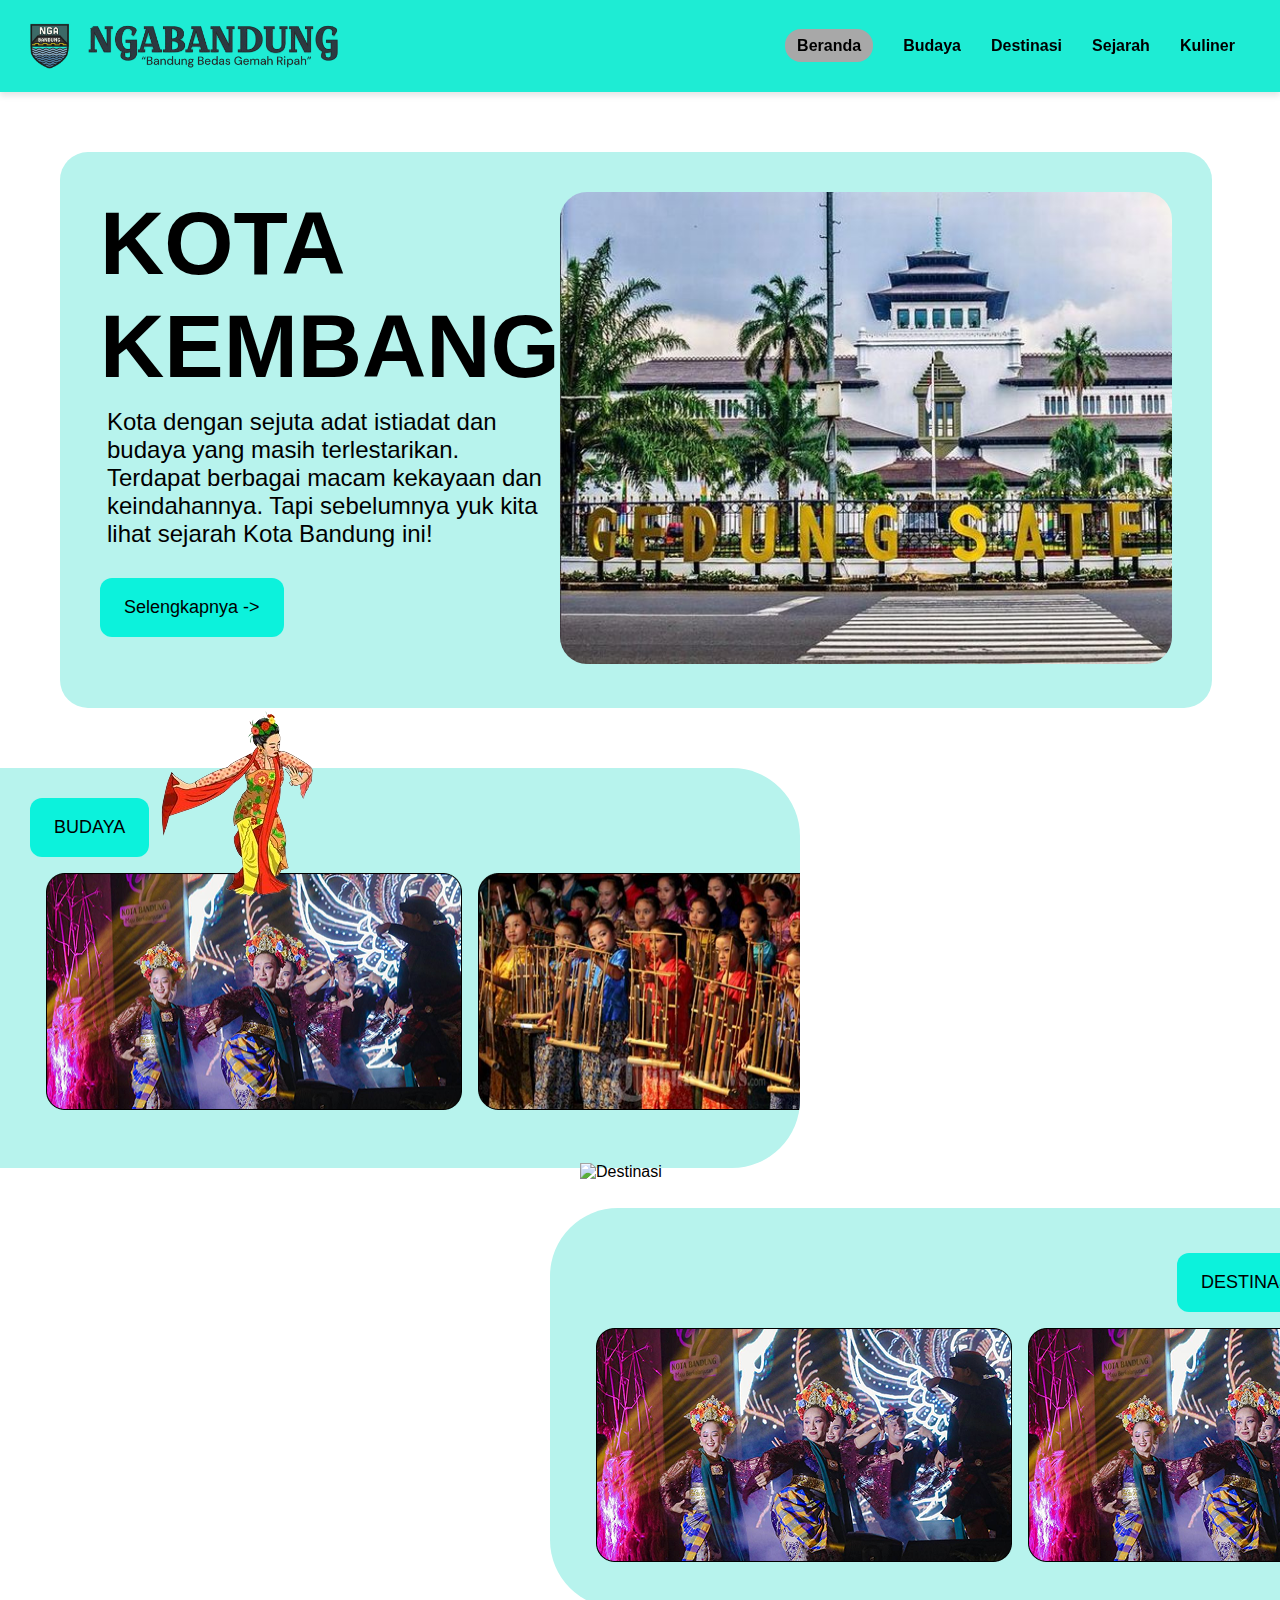
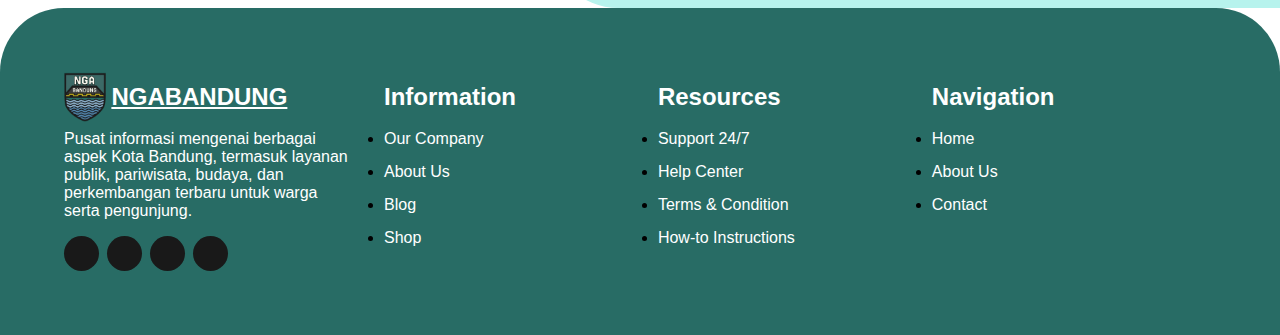
==== commit 196dd671: "responsive navfoot" ====
--- a/index.html
+++ b/index.html
@@ -5,6 +5,7 @@
     <meta name="viewport" content="width=device-width, initial-scale=1.0" />
     <title>Ngabandung - ByteForce</title>
     <link rel="stylesheet" href="src/style/style.css" />
+    <script src="https://unpkg.com/@phosphor-icons/web@2.1.1"></script>
   </head>
   <body>
     <nav class="navbar">
@@ -21,13 +22,15 @@
           />
         </div>
       </div>
-      <ul class="nav-links">
+      <div id="menuIcon" class="menu-icon">
+        <i class="ph ph-list"></i>
+      </div>
+      <ul id="navLinks" class="nav-links hidden">
         <li><a href="#" class="active">Beranda</a></li>
         <li><a href="#">Budaya</a></li>
         <li><a href="./destinasi.html">Destinasi</a></li>
         <li><a href="#">Sejarah</a></li>
         <li><a href="./kuliner.html">Kuliner</a></li>
-        <li><button class="toggle-mode">🌙</button></li>
       </ul>
     </nav>
 
@@ -178,5 +181,6 @@
         </div>
       </div>
     </footer>
+    <script src="./src/script/nav.js"></script>
   </body>
 </html>
--- a/src/style/style.css
+++ b/src/style/style.css
@@ -1,12 +1,12 @@
 * {
-    margin: 0;
-    padding: 0;
-    box-sizing: border-box;
-    font-family: Arial, sans-serif;
-}
-
-body{
-    overflow-x: hidden;
+  margin: 0;
+  padding: 0;
+  box-sizing: border-box;
+  font-family: Arial, sans-serif;
+}
+
+body {
+  overflow-x: hidden;
 }
 
 .navbar {
@@ -212,197 +212,226 @@
 }
 
 @keyframes inifinite-scroll-kanan {
-    from{
-        transform: translateX(-100%);
-    }
-    to{
-        transform: translateX(0);
-    }
+  from {
+    transform: translateX(-100%);
+  }
+  to {
+    transform: translateX(0);
+  }
 }
 
 footer .container {
-    padding: 4rem;
-    display: flex;
-    flex-wrap: wrap;
+  padding: 4rem;
+  display: flex;
+  flex-wrap: wrap;
+  width: 100%;
+  height: 100%;
+  gap: 4rem;
+  background-color: #286C65;
+  border-top-left-radius: 64px;
+  border-top-right-radius: 64px;
+}
+
+footer .container .profile {
+  display: flex;
+  flex-direction: column;
+  gap: 8px;
+  width: 25%;
+}
+
+footer .container .link-container {
+  width: 70%;
+  display: flex;
+  gap: 4rem;
+}
+
+footer .container .link-container .information,
+footer .container .link-container .resource,
+footer .container .link-container .navigation {
+  display: flex;
+  flex-direction: column;
+  gap: 8px;
+  width: 30%;
+}
+
+footer .container .profile .logo {
+  display: flex;
+  align-items: center;
+  gap: 4px;
+}
+
+footer .container .profile .logo img {
+  width: 50px;
+  height: 50px;
+}
+
+footer .container .profile .logo a {
+  font-size: 24px;
+  font-weight: bold;
+  color: #ffffff;
+}
+
+footer .container .profile p {
+  font-weight: 400;
+  margin-bottom: 8px;
+  color: white;
+}
+
+footer .container .profile .social-media-container {
+  display: flex;
+  gap: 8px;
+}
+
+footer .container .profile .social-media-container .social-media {
+  cursor: pointer;
+  width: 35px;
+  height: 35px;
+  padding: 6px;
+  border-radius: 50%;
+  background-color: #191919;
+  transition: transform 1s linear;
+}
+
+footer .container .profile .social-media-container .social-media:hover {
+  transform: rotateY(360deg);
+}
+
+footer .container .link-container .information h1,
+footer .container .link-container .resource h1,
+footer .container .link-container .navigation h1 {
+  font-size: 24px;
+  font-weight: bold;
+  color: #ffffff;
+  height: 50px;
+  display: flex;
+  align-items: center;
+}
+
+footer .container .link-container .information ul,
+footer .container .link-container .resource ul,
+footer .container .link-container .navigation ul {
+  display: flex;
+  flex-direction: column;
+  gap: 8px;
+}
+footer .container .link-container .information ul li,
+footer .container .link-container .resource ul li,
+footer .container .link-container .navigation ul li {
+  cursor: pointer;
+}
+
+footer .container .link-container .information ul li::after,
+footer .container .link-container .resource ul li::after,
+footer .container .link-container .navigation ul li::after {
+  content: "";
+  display: block;
+  border-bottom: 3px solid #c3c3c3;
+  width: 40%;
+  transform: scaleX(0);
+  transform-origin: right;
+  transition: transform 0.6s linear;
+  margin-top: 4px;
+}
+
+footer .container .link-container .information ul li:hover::after,
+footer .container .link-container .resource ul li:hover::after,
+footer .container .link-container .navigation ul li:hover::after {
+  transform: scaleX(1);
+  transform-origin: left;
+  transition: transform 0.6s linear;
+}
+
+footer .container .link-container .information ul li a,
+footer .container .link-container .resource ul li a,
+footer .container .link-container .navigation ul li a {
+  color: #ffffff;
+  text-decoration: none;
+}
+
+@media screen and (max-width: 1536px) {
+  footer .container {
+    gap: 2rem;
+  }
+  footer .container .link-container {
+    gap: 2rem;
+  }
+}
+
+@media screen and (max-width: 1024px) {
+  footer .container .link-container .information ul li::after,
+  footer .container .link-container .resource ul li::after,
+  footer .container .link-container .navigation ul li::after {
+    width: 60%;
+  }
+}
+
+@media screen and (max-width: 767px) {
+  footer .container {
+    padding: 1rem 2rem;
+  }
+  footer .container .profile {
+    width: 50%;
+  }
+  footer .container .link-container {
+    flex-direction: column;
     width: 100%;
-    height: 100%;
-    gap: 4rem;
-  }
-  
-  footer .container .profile {
-    display: flex;
-    flex-direction: column;
-    gap: 8px;
-    width: 25%;
-  }
-  
+  }
+
+  footer .container .link-container .information ul li::after,
+  footer .container .link-container .resource ul li::after,
+  footer .container .link-container .navigation ul li::after {
+    width: 100%;
+  }
+}
+
+@media screen and (max-width: 610px) {
+  footer .container .profile,
   footer .container .link-container {
-    width: 70%;
-    display: flex;
-    gap: 4rem;
-  }
-  
+    width: 100%;
+  }
+
   footer .container .link-container .information,
   footer .container .link-container .resource,
   footer .container .link-container .navigation {
+    width: 30%;
+  }
+}
+
+@media screen and (max-width: 450px) {
+  footer .container .link-container .information,
+  footer .container .link-container .resource,
+  footer .container .link-container .navigation {
+    width: 50%;
+  }
+}
+
+.active {
+  background-color: #a8a8a8;
+  padding: 8px 12px;
+  border-radius: 1em;
+}
+
+.menu-icon {
+  font-size: 28px;
+  display: none;
+}
+
+@media only screen and (max-width: 768px) {
+  .navbar {
+    flex-wrap: wrap;
+    gap: 2em;
+  }
+  .nav-links {
+    flex-direction: column;
+    width: 100%;
+    gap: 1em;
+  }
+  .menu-icon {
     display: flex;
-    flex-direction: column;
-    gap: 8px;
-    width: 30%;
-  }
-  
-  footer .container .profile .logo {
-    display: flex;
+    justify-content: center;
     align-items: center;
-    gap: 4px;
-  }
-  
-  footer .container .profile .logo img {
-    width: 50px;
-    height: 50px;
-  }
-  
-  footer .container .profile .logo a {
-    font-size: 24px;
-    font-weight: bold;
-    color: #0f0f0f;
-  }
-  
-  footer .container .profile p {
-    font-weight: 400;
-    margin-bottom: 8px;
-  }
-  
-  footer .container .profile .social-media-container {
-    display: flex;
-    gap: 8px;
-  }
-  
-  footer .container .profile .social-media-container .social-media {
-    cursor: pointer;
-    width: 35px;
-    height: 35px;
-    padding: 6px;
-    border-radius: 50%;
-    background-color: #191919;
-    transition: transform 1s linear;
-  }
-  
-  footer .container .profile .social-media-container .social-media:hover {
-    transform: rotateY(360deg);
-  }
-  
-  footer .container .link-container .information h1,
-  footer .container .link-container .resource h1,
-  footer .container .link-container .navigation h1 {
-    font-size: 24px;
-    font-weight: bold;
-    color: #000000;
-    height: 50px;
-    display: flex;
-    align-items: center;
-  }
-  
-  footer .container .link-container .information ul,
-  footer .container .link-container .resource ul,
-  footer .container .link-container .navigation ul {
-    display: flex;
-    flex-direction: column;
-    gap: 8px;
-  }
-  footer .container .link-container .information ul li,
-  footer .container .link-container .resource ul li,
-  footer .container .link-container .navigation ul li {
-    cursor: pointer;
-  }
-  
-  footer .container .link-container .information ul li::after,
-  footer .container .link-container .resource ul li::after,
-  footer .container .link-container .navigation ul li::after {
-    content: "";
-    display: block;
-    border-bottom: 3px solid #070707;
-    width: 40%;
-    transform: scaleX(0);
-    transform-origin: right;
-    transition: transform 0.6s linear;
-    margin-top: 4px;
-  }
-  
-  footer .container .link-container .information ul li:hover::after,
-  footer .container .link-container .resource ul li:hover::after,
-  footer .container .link-container .navigation ul li:hover::after {
-    transform: scaleX(1);
-    transform-origin: left;
-    transition: transform 0.6s linear;
-  }
-  
-  footer .container .link-container .information ul li a,
-  footer .container .link-container .resource ul li a,
-  footer .container .link-container .navigation ul li a {
-    color: #191919;
-  }
-  
-  @media screen and (max-width: 1536px) {
-    footer .container {
-      gap: 2rem;
-    }
-    footer .container .link-container {
-      gap: 2rem;
-    }
-  }
-  
-  @media screen and (max-width: 1024px) {
-    footer .container .link-container .information ul li::after,
-    footer .container .link-container .resource ul li::after,
-    footer .container .link-container .navigation ul li::after {
-      width: 60%;
-    }
-  }
-  
-  @media screen and (max-width: 767px) {
-    footer .container {
-      padding: 1rem 2rem;
-    }
-    footer .container .profile {
-      width: 50%;
-    }
-    footer .container .link-container {
-      flex-direction: column;
-      width: 100%;
-    }
-  
-    footer .container .link-container .information ul li::after,
-    footer .container .link-container .resource ul li::after,
-    footer .container .link-container .navigation ul li::after {
-      width: 100%;
-    }
-  }
-  
-  @media screen and (max-width: 610px) {
-    footer .container .profile,
-    footer .container .link-container {
-      width: 100%;
-    }
-  
-    footer .container .link-container .information,
-    footer .container .link-container .resource,
-    footer .container .link-container .navigation {
-      width: 30%;
-    }
-  }
-  
-  @media screen and (max-width: 450px) {
-    footer .container .link-container .information,
-    footer .container .link-container .resource,
-    footer .container .link-container .navigation {
-      width: 50%;
-    }
-  }
-
-  .active {
-    background-color: #a8a8a8;
-    padding: 8px 12px;
-    border-radius: 1em;
-  }
-
+  }
+  .nav-links.hidden {
+    display: none;
+  }
+}
